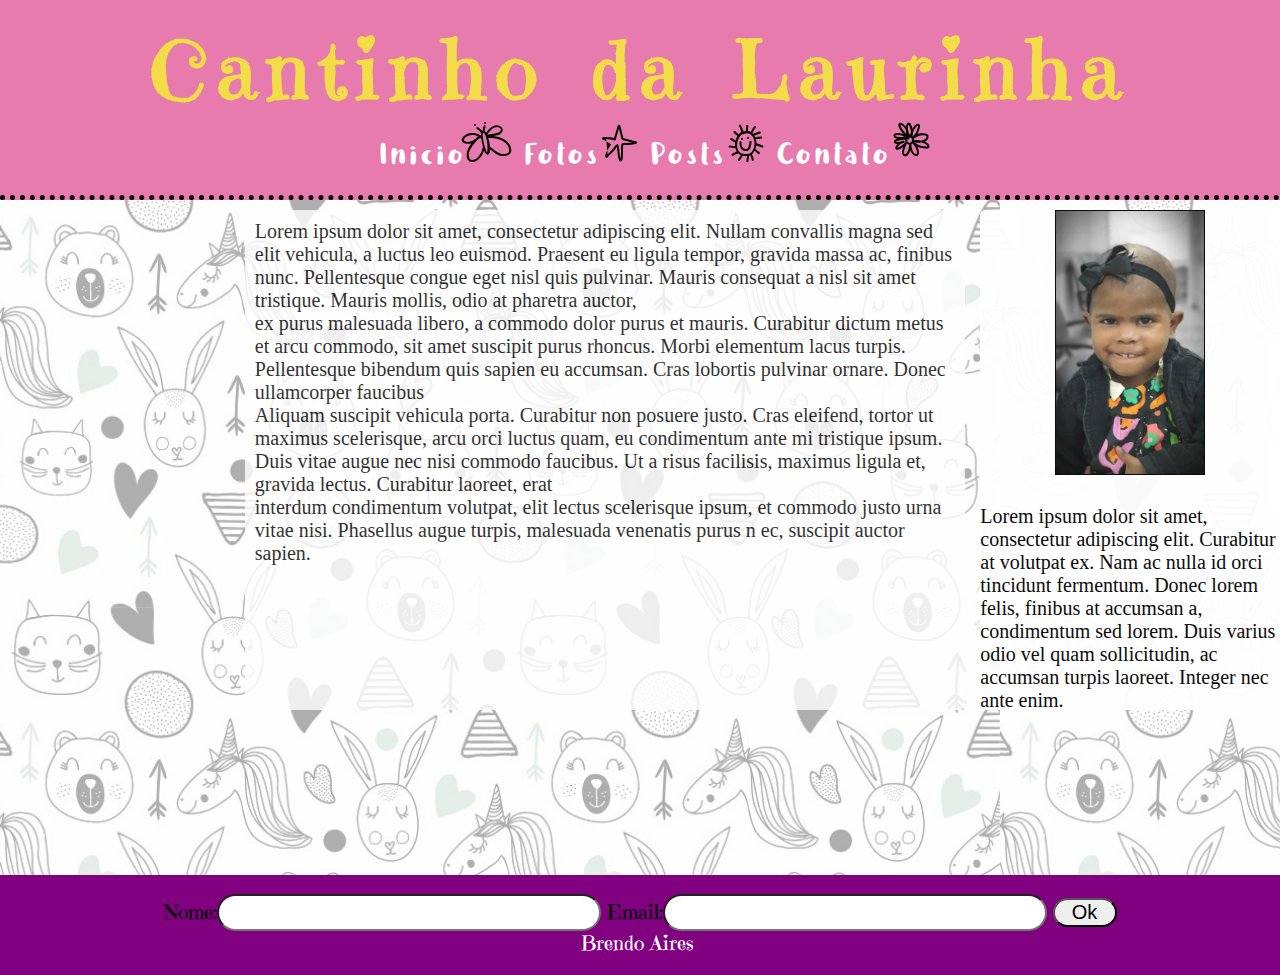
==== index.html @ e0171a06 "inclusão de feed" ====
<!DOCTYPE html>
<html lang="pt">
    <head>
        <meta charset="UTF-8">
        <meta name="viewport" content="width=device-width, initial-scale=1.0">
        <title>Cantinho da Laurinha</title>
        <link href="style/style.css" rel="stylesheet">
        
    </head>
    <body>
        <header>
            <h1 class="logo">Cantinho da Laurinha</h1>
            <nav>
                <ul>
                    <li><a href="index.html">Inicio<span class="h1">A</span></a></li>
                    
                    <li><a href="galeria.html">Fotos<span class="h1">l</span></a></li>
                    <li><a href="posts.html">Posts<span class="h1">q</span></a></li>
                    <li><a href="contato.html">Contato<span class="h1">Y</span></a></li>
                </ul>
            </nav>
        </header>

        <main>
            
            <section class="esquerda">
                
            </section>
            <section class="principal">
                       <p> Lorem ipsum dolor sit amet, consectetur adipiscing 
                        elit. Nullam convallis magna sed elit vehicula, a 
                        luctus leo euismod. Praesent eu ligula tempor, 
                        gravida massa ac, finibus nunc. Pellentesque congue 
                        eget nisl quis pulvinar. Mauris consequat a nisl sit 
                        amet tristique. Mauris mollis, odio at pharetra auctor,
                    </p> <p>ex purus malesuada libero, a commodo dolor purus et 
                        mauris. Curabitur dictum metus et arcu commodo, sit 
                        amet suscipit purus rhoncus. Morbi elementum lacus 
                        turpis. Pellentesque bibendum quis sapien eu accumsan. 
                        Cras lobortis pulvinar ornare. Donec ullamcorper faucibus
                    </p>
<p>Aliquam suscipit vehicula porta. Curabitur non posuere justo. Cras eleifend, 
tortor ut maximus scelerisque, arcu orci luctus quam, eu condimentum ante mi 
tristique ipsum. Duis vitae augue nec nisi commodo faucibus. Ut a risus 
facilisis, maximus ligula et, gravida lectus. Curabitur laoreet, erat</p>
<p> 
interdum condimentum volutpat, elit lectus scelerisque ipsum, et commodo 
justo urna vitae nisi. Phasellus augue turpis, malesuada venenatis purus n
ec, suscipit auctor sapien.</p>
        </section>
                
             
                    
        <aside>
           
                <img src="/img/Laura.jpg">
            
            
            <p>Lorem ipsum dolor sit amet, consectetur adipiscing elit. Curabitur at volutpat ex. Nam ac nulla id orci tincidunt fermentum. Donec lorem felis, finibus at accumsan a, condimentum sed lorem. Duis varius odio vel quam sollicitudin, ac accumsan turpis laoreet. Integer nec ante enim. </p>
        </aside>
            

            
        </main>

        <footer>
            <section class="container-form-feed">
                <form>
                    Nome:<input type="text">
                    Email:<input type="email">
                    <button type="button" class="bt" onclick="enviar()">Ok</button>
                </form>
            </section>
            <div class="container">
                <span><span>Brendo Aires</span></span>
            </div>
        </footer>
        <script src="js/script.js"></script>
    </body>
</html>
---- style/style.css ----
@import url(header.css);
@import url(footer.css);
@import url(main.css);



:root{
    --cor1: #9b7acb;
    --cor2: #e87bad;
    --cor3: #f29748;
    --cor4: #f2dc48;
    --cor5: #7cd5cf;
    
}
@font-face {
    font-family: Emilycandy;
    src: url(../fonts/EmilysCandy.ttf);
}
@font-face {
    font-family: littlemiss;
    src: url(../fonts/Littlemisspriss-LPlW.ttf); 
}
@font-face {
    font-family: HelloDoodles;
    src: url(../fonts/HelloDoodles.ttf);
}
@font-face {
    font-family: MisteryQuest;
    src: url(../fonts/MysteryQuest.ttf);
}
@font-face {
    font-family: Carissa;
    src: url(../fonts/Carissa\ FREE.ttf);
}
@font-face {
    font-family: DuniaKita;
    src: url(../fonts/DuniaKita.otf);
}


/*Noto sans display*/

*{
    margin: 0 auto;
    font-size: 20px;
    width: 100%;
    max-width: 100vw;
    box-sizing: border-box;
}

main{
    background-image: url("../img/Background1.png"); 
    height:75vh;  
    display: flex;
    flex-direction: row;
    margin: 0 auto;
}
.container{
    display: flex;
    flex-direction: row;
    margin: 0 5px 0 0;
    width: 100%;
}
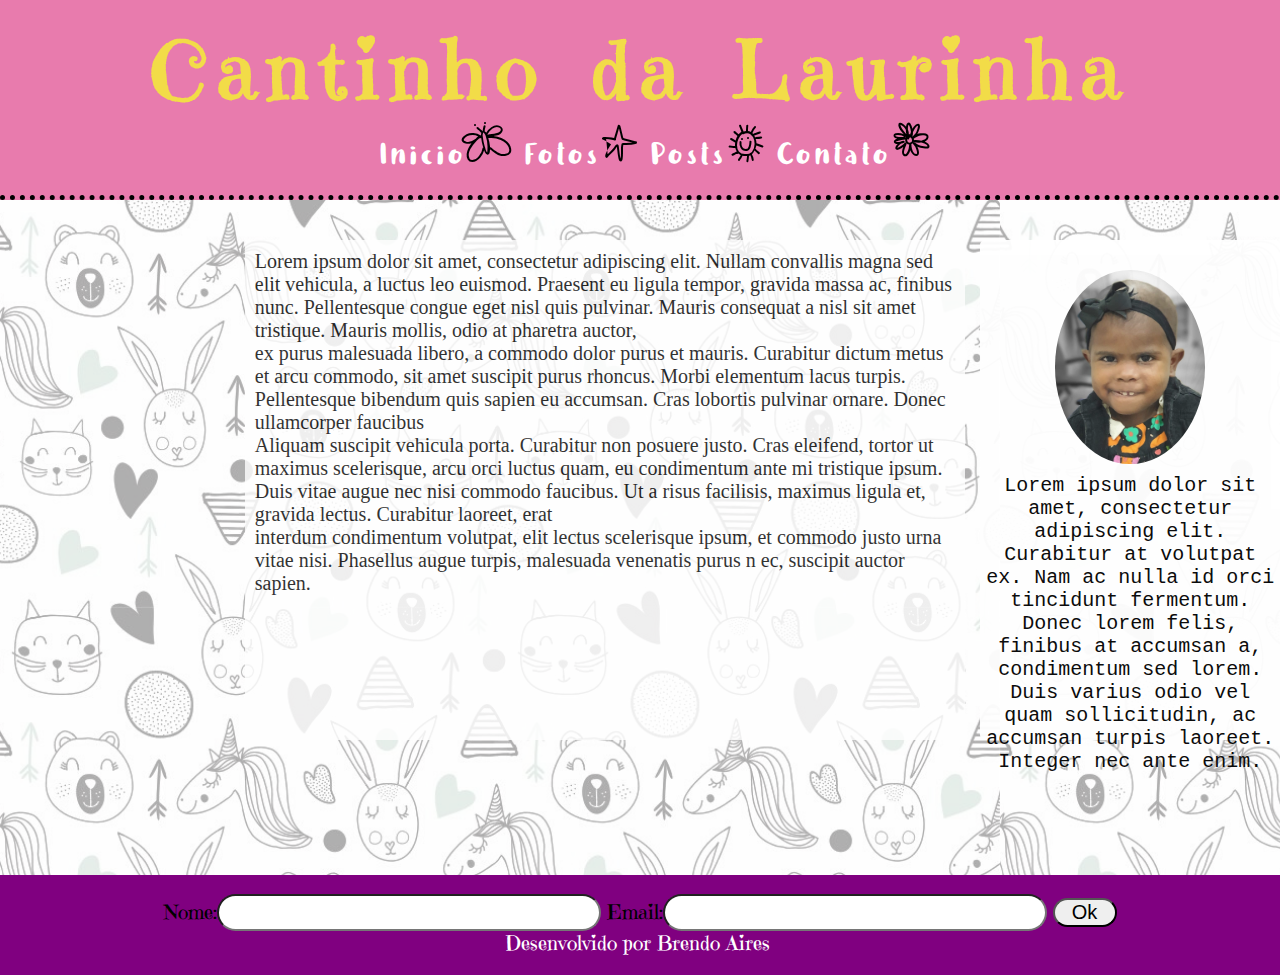
==== commit 2b36957d: "novas implementações" ====
--- a/index.html
+++ b/index.html
@@ -68,11 +68,11 @@
                 <form>
                     Nome:<input type="text">
                     Email:<input type="email">
-                    <button type="button" class="bt" onclick="enviar()">Ok</button>
+                    <button type="button" id="bt" onclick="enviar()">Ok</button>
                 </form>
             </section>
             <div class="container">
-                <span><span>Brendo Aires</span></span>
+                <span><span class="copright">Desenvolvido por Brendo Aires</span></span>
             </div>
         </footer>
         <script src="js/script.js"></script>
--- a/style/style.css
+++ b/style/style.css
@@ -1,6 +1,7 @@
 @import url(header.css);
 @import url(footer.css);
 @import url(main.css);
+@import url(aside.css);
 
 
 
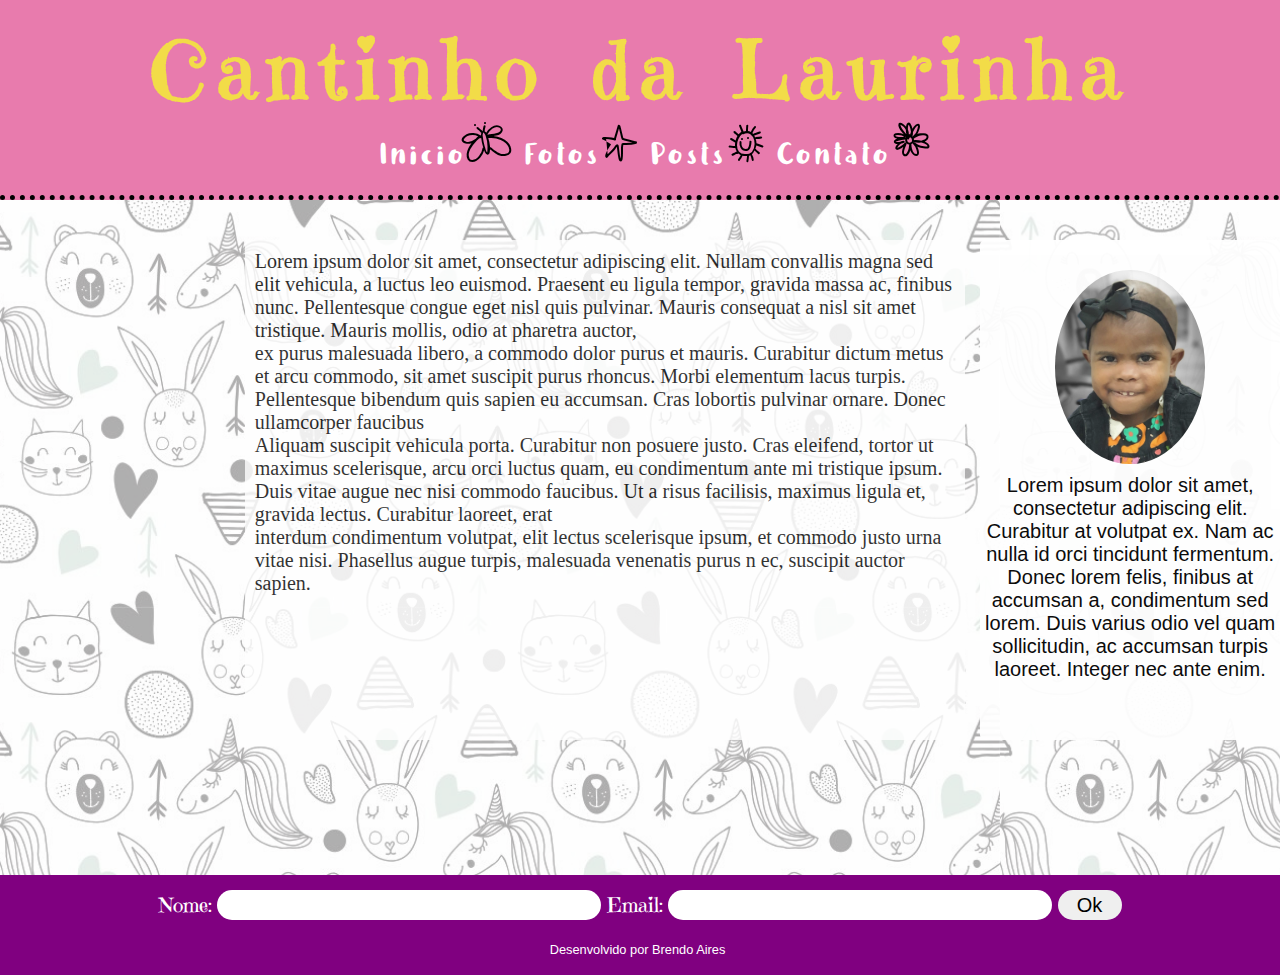
==== commit 71ded087: "novas implementações" ====
--- a/index.html
+++ b/index.html
@@ -66,13 +66,13 @@
         <footer>
             <section class="container-form-feed">
                 <form>
-                    Nome:<input type="text">
-                    Email:<input type="email">
+                    <label for="nome">Nome:</label><input type="text" id="nome">
+                    <label for="email">Email:</label><input type="email" id="email">
                     <button type="button" id="bt" onclick="enviar()">Ok</button>
                 </form>
             </section>
             <div class="container">
-                <span><span class="copright">Desenvolvido por Brendo Aires</span></span>
+                <a href="https://www.github.com/BrendoAires"><span><span class="copright">Desenvolvido por Brendo Aires</span></span></a>
             </div>
         </footer>
         <script src="js/script.js"></script>
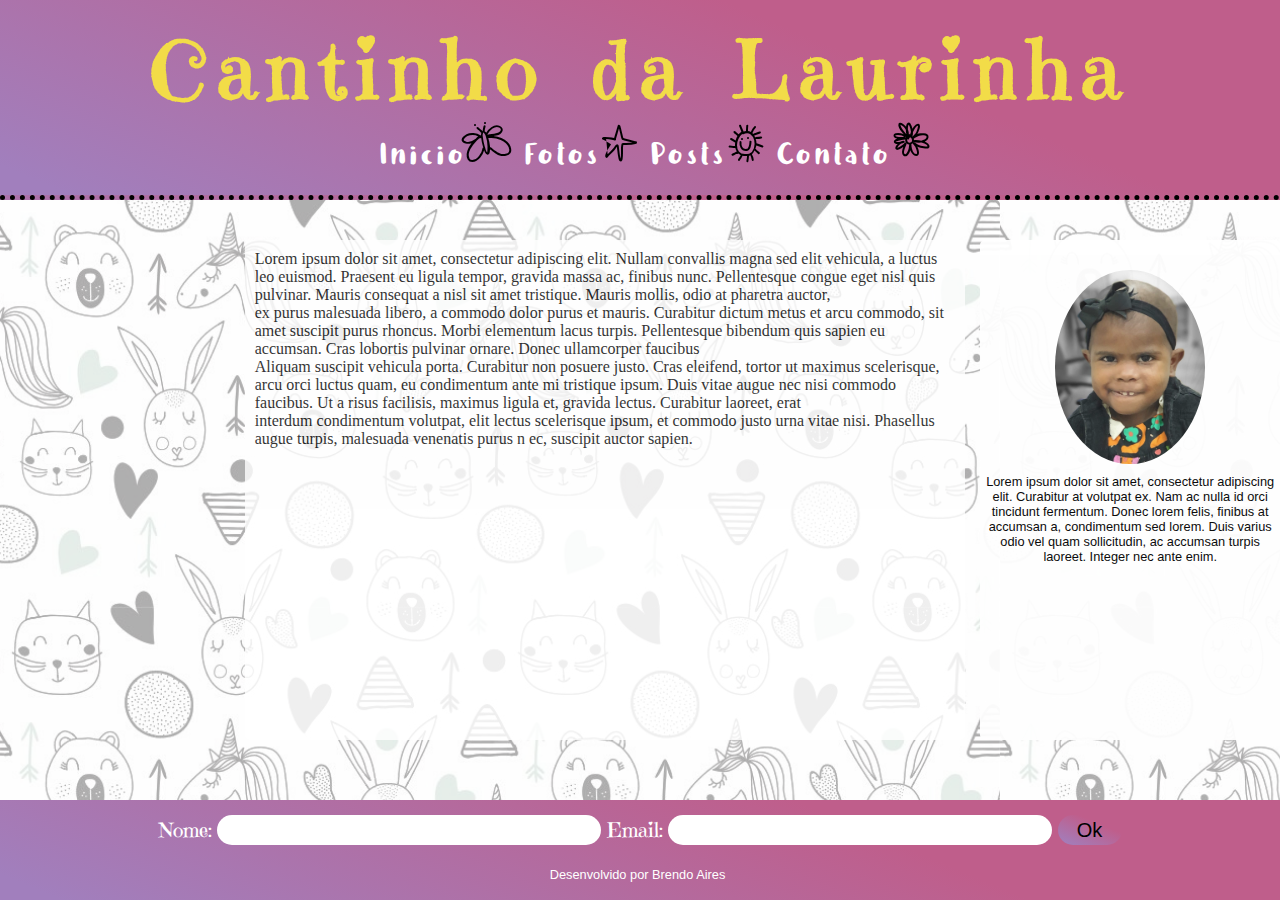
==== commit 795d6db0: "a" ====
--- a/index.html
+++ b/index.html
@@ -21,7 +21,7 @@
             </nav>
         </header>
 
-        <main>
+        <main class="main">
             
             <section class="esquerda">
                 
--- a/style/style.css
+++ b/style/style.css
@@ -55,10 +55,35 @@
     display: flex;
     flex-direction: row;
     margin: 0 auto;
+    
 }
 .container{
     display: flex;
     flex-direction: row;
     margin: 0 5px 0 0;
     width: 100%;
+}
+
+@media(max-width:426px){
+   
+    .main{
+        
+        flex-direction: row;
+        width: 100%;
+    }
+    .principal{
+        width: 100%;
+    }
+    
+    aside{
+        display: flex;
+        flex-direction: column;
+    }
+    aside, p, footer input, footer label{
+        font-size: 0.8em;
+    }
+    footer input#nome{
+        width:20%;
+    }
+   
 }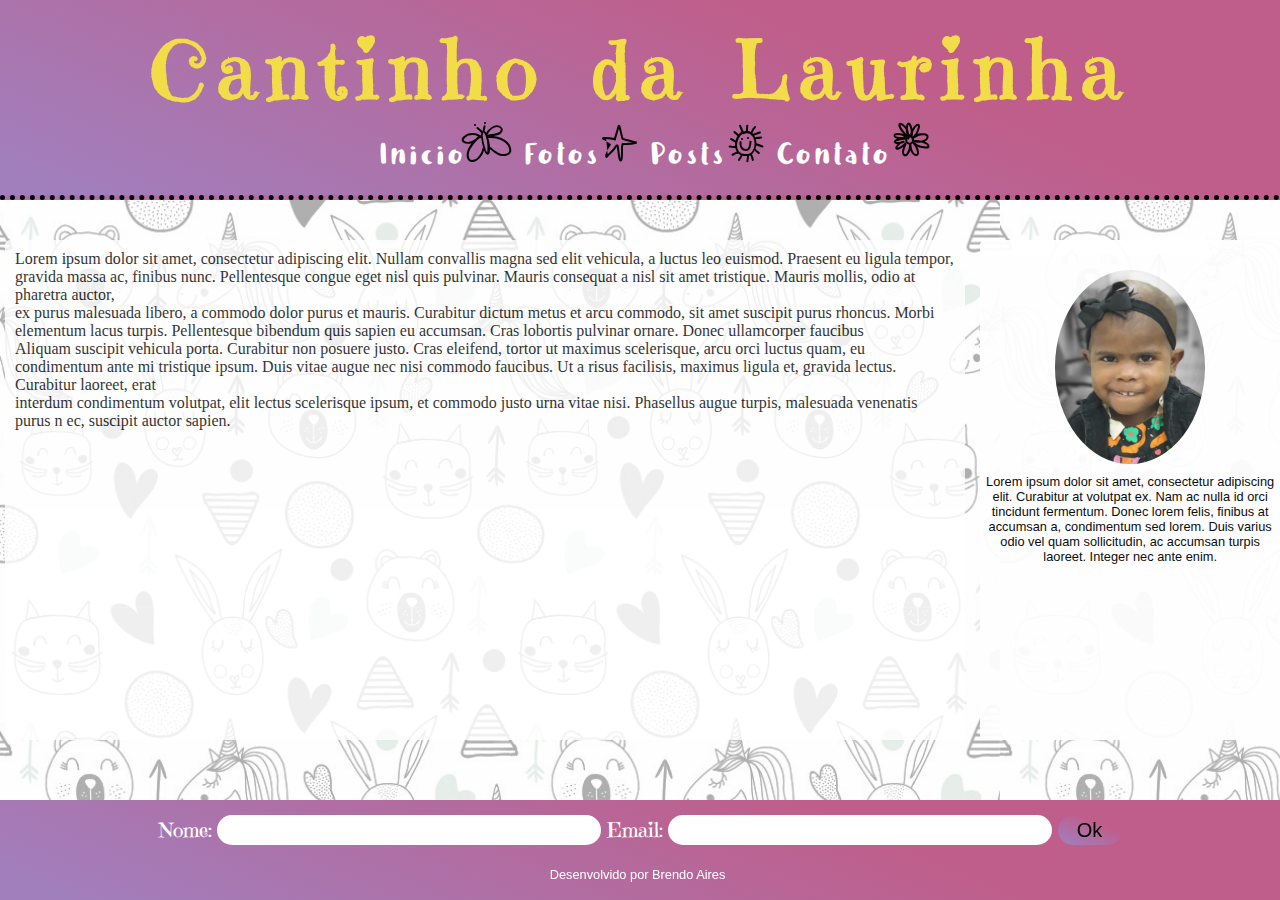
==== commit 9054b598: "Melhorando responsividade" ====
--- a/index.html
+++ b/index.html
@@ -23,9 +23,7 @@
 
         <main class="main">
             
-            <section class="esquerda">
-                
-            </section>
+            
             <section class="principal">
                        <p> Lorem ipsum dolor sit amet, consectetur adipiscing 
                         elit. Nullam convallis magna sed elit vehicula, a 
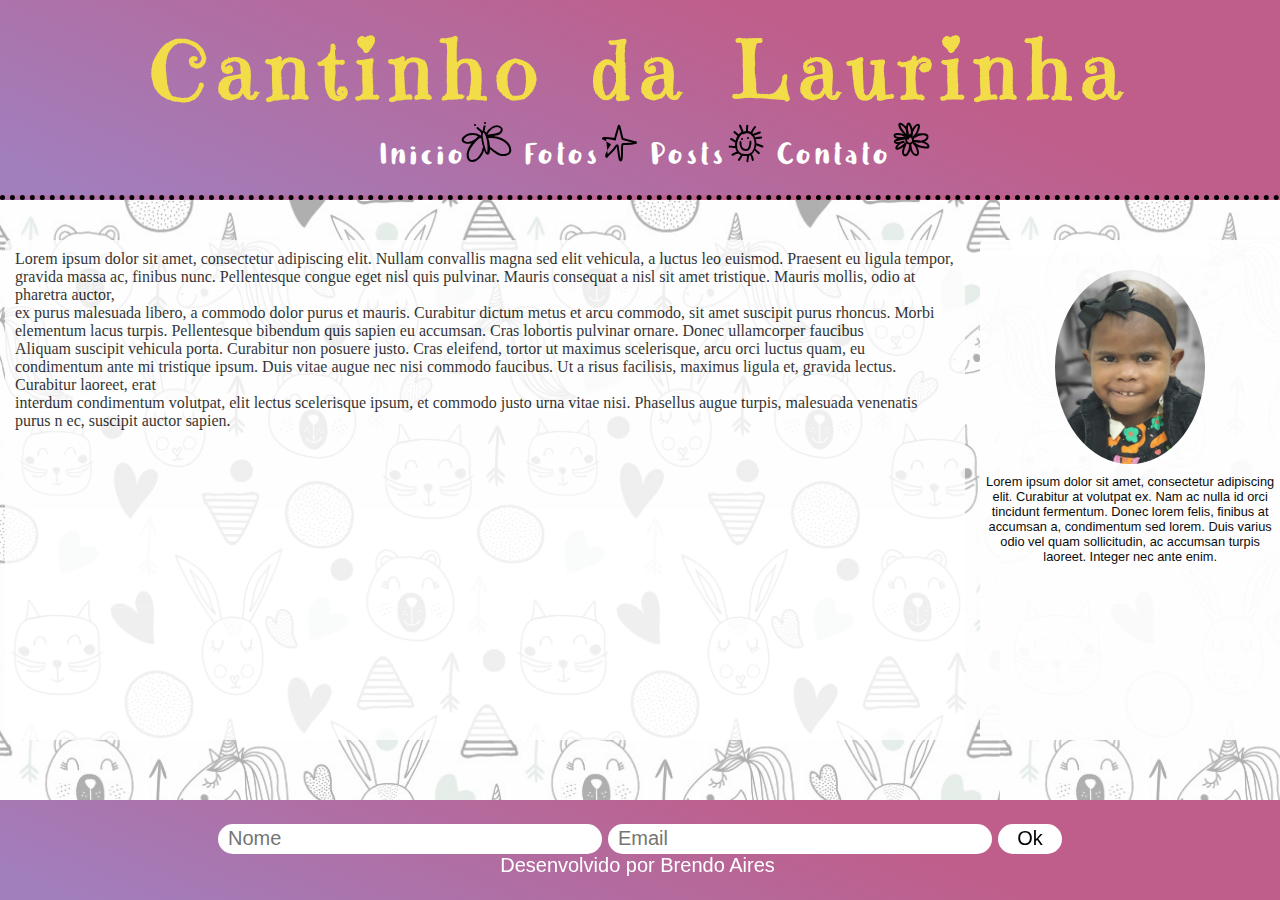
==== commit 04f432c9: "a" ====
--- a/index.html
+++ b/index.html
@@ -64,13 +64,13 @@
         <footer>
             <section class="container-form-feed">
                 <form>
-                    <label for="nome">Nome:</label><input type="text" id="nome">
-                    <label for="email">Email:</label><input type="email" id="email">
+                    <input type="text" id="nome" placeholder="Nome">
+                    <input type="email" id="email" placeholder="Email">
                     <button type="button" id="bt" onclick="enviar()">Ok</button>
                 </form>
             </section>
             <div class="container">
-                <a href="https://www.github.com/BrendoAires"><span><span class="copright">Desenvolvido por Brendo Aires</span></span></a>
+                <span><span class="copright"><a href="https://www.github.com/BrendoAires">Desenvolvido por Brendo Aires</a></span></span>
             </div>
         </footer>
         <script src="js/script.js"></script>
--- a/style/style.css
+++ b/style/style.css
@@ -64,15 +64,16 @@
     width: 100%;
 }
 
-@media(max-width:426px){
+@media(max-width:600px){
    
     .main{
         
-        flex-direction: row;
+        flex-direction: column;
         width: 100%;
     }
     .principal{
-        width: 100%;
+        width: 90%;
+        margin: 0 auto;
     }
     
     aside{
@@ -83,7 +84,29 @@
         font-size: 0.8em;
     }
     footer input#nome{
+        width:80%;
+        height: 1em;
+    }
+    footer input{
+        height: 1em;
+        width:80%;
+        margin-top: 2px;
+    }
+    footer button{
+        margin-top: 2px;
+        height: 1.1em;
         width:20%;
+    }
+    
+
+    footer form{
+        display: flex;
+        flex-direction: column;
+        align-items: center;
+    }
+    footer a{
+        margin-top: 5px;
+        font-size: 0.7em;
     }
    
 }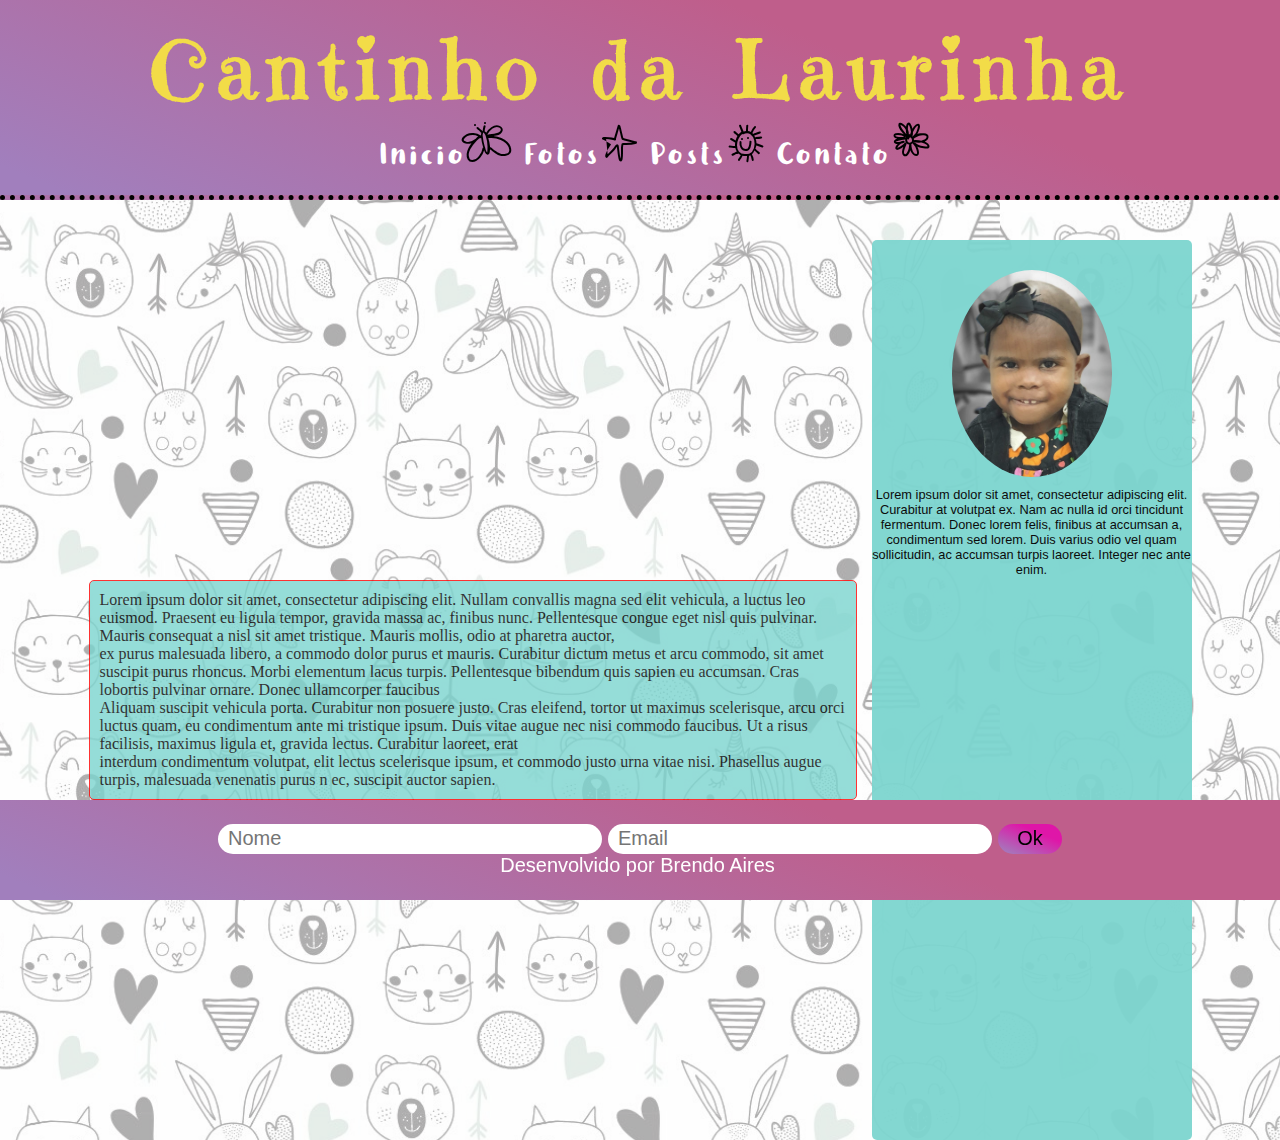
==== commit 55430702: "correções" ====
--- a/index.html
+++ b/index.html
@@ -59,7 +59,7 @@
             
 
             
-        </main>
+        
 
         <footer>
             <section class="container-form-feed">
@@ -74,5 +74,6 @@
             </div>
         </footer>
         <script src="js/script.js"></script>
+    </main>
     </body>
 </html>--- a/style/style.css
+++ b/style/style.css
@@ -14,6 +14,7 @@
     
 }
 @font-face {
+    
     font-family: Emilycandy;
     src: url(../fonts/EmilysCandy.ttf);
 }
@@ -50,13 +51,23 @@
 }
 
 main{
+    
     background-image: url("../img/Background1.png"); 
-    height:75vh;  
+   
+    align-items: center;
     display: flex;
     flex-direction: row;
-    margin: 0 auto;
+    justify-content: center;
+  
     
 }
+aside{
+    height: 100vh;
+}
+aside, .principal{
+    background: var(--cor5);
+}
+
 .container{
     display: flex;
     flex-direction: row;
@@ -66,7 +77,7 @@
 
 @media(max-width:600px){
    
-    .main{
+    main{
         
         flex-direction: column;
         width: 100%;
@@ -108,5 +119,8 @@
         margin-top: 5px;
         font-size: 0.7em;
     }
+    aside{
+        width: 90%;
+    }
    
 }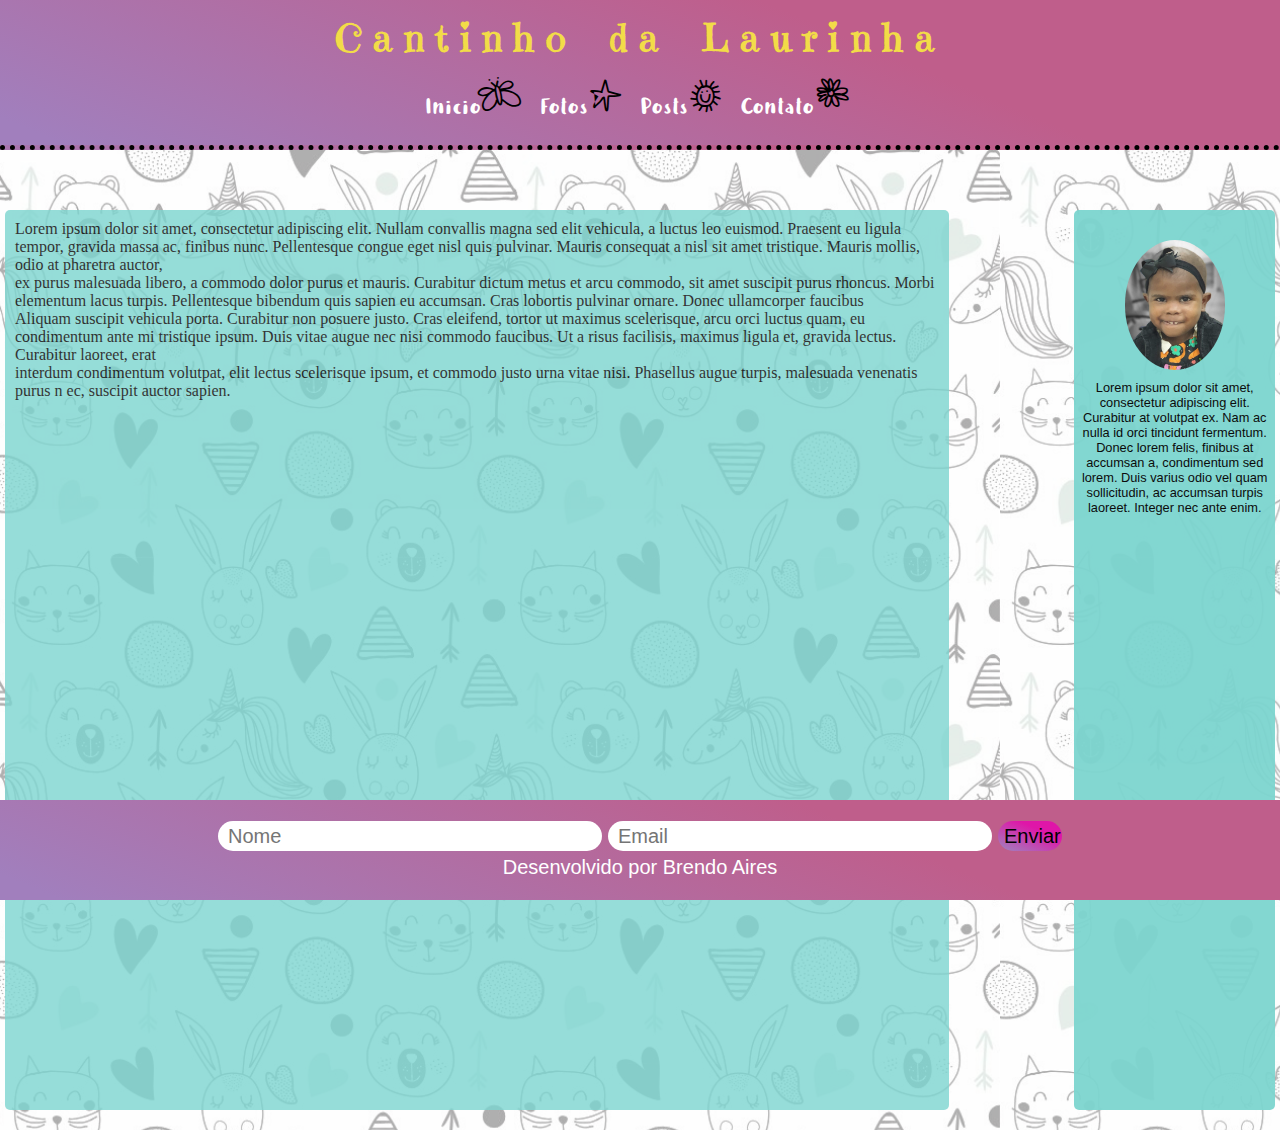
==== commit c9e79d40: "a" ====
--- a/index.html
+++ b/index.html
@@ -66,7 +66,7 @@
                 <form>
                     <input type="text" id="nome" placeholder="Nome">
                     <input type="email" id="email" placeholder="Email">
-                    <button type="button" id="bt" onclick="enviar()">Ok</button>
+                    <button type="button" id="bt" onclick="enviar()">Enviar</button>
                 </form>
             </section>
             <div class="container">
--- a/style/style.css
+++ b/style/style.css
@@ -54,7 +54,7 @@
     
     background-image: url("../img/Background1.png"); 
    
-    align-items: center;
+   
     display: flex;
     flex-direction: row;
     justify-content: center;
@@ -71,14 +71,14 @@
 .container{
     display: flex;
     flex-direction: row;
-    margin: 0 5px 0 0;
+   
     width: 100%;
 }
 
 @media(max-width:600px){
    
     main{
-        
+        padding:3em 0 1em 0;
         flex-direction: column;
         width: 100%;
     }
@@ -90,6 +90,8 @@
     aside{
         display: flex;
         flex-direction: column;
+        height: 25em;
+        margin-bottom: 6em;
     }
     aside, p, footer input, footer label{
         font-size: 0.8em;
@@ -122,5 +124,72 @@
     aside{
         width: 90%;
     }
+    span{
+        font-size: 0.8em;
+        margin-top: 0.3em;
+        
+    }
    
+}
+@media(min-width:600px){
+    main{
+        padding:3em 0 1em 0;
+        flex-direction: column;
+        width: 100%;
+    }
+    aside{
+        width: 60%;
+    }
+    span{
+        font-size: 0.8em;
+        margin-top: 0.3em;
+        
+    }
+}
+
+@media(min-width:768px){
+    body{
+        height: 100vh;
+    }
+    main{
+        flex-direction: row;
+    }
+    .principal{
+        width: 70%;
+        margin: 0 5px 0 5px;
+    }
+    span{
+        font-size: 0.8em;
+        margin-top: 0.3em;
+        
+    }
+    aside{
+        width: 30%;
+        margin: 0 5px 0 5px;
+        height:100vh;
+        
+    }
+}
+@media(min-width:1024px){
+    body{
+        height: 100vh;
+    }
+    main{
+        justify-content: flex-end;
+    }
+    .principal{
+        margin-right: 6em;
+        width: 60em;
+        justify-content: center;
+    }
+    aside{
+        
+        width: 20%;
+    }
+    span{
+        font-size: 0.8em;
+        margin-top: 0.3em;
+        
+    }
+    
 }